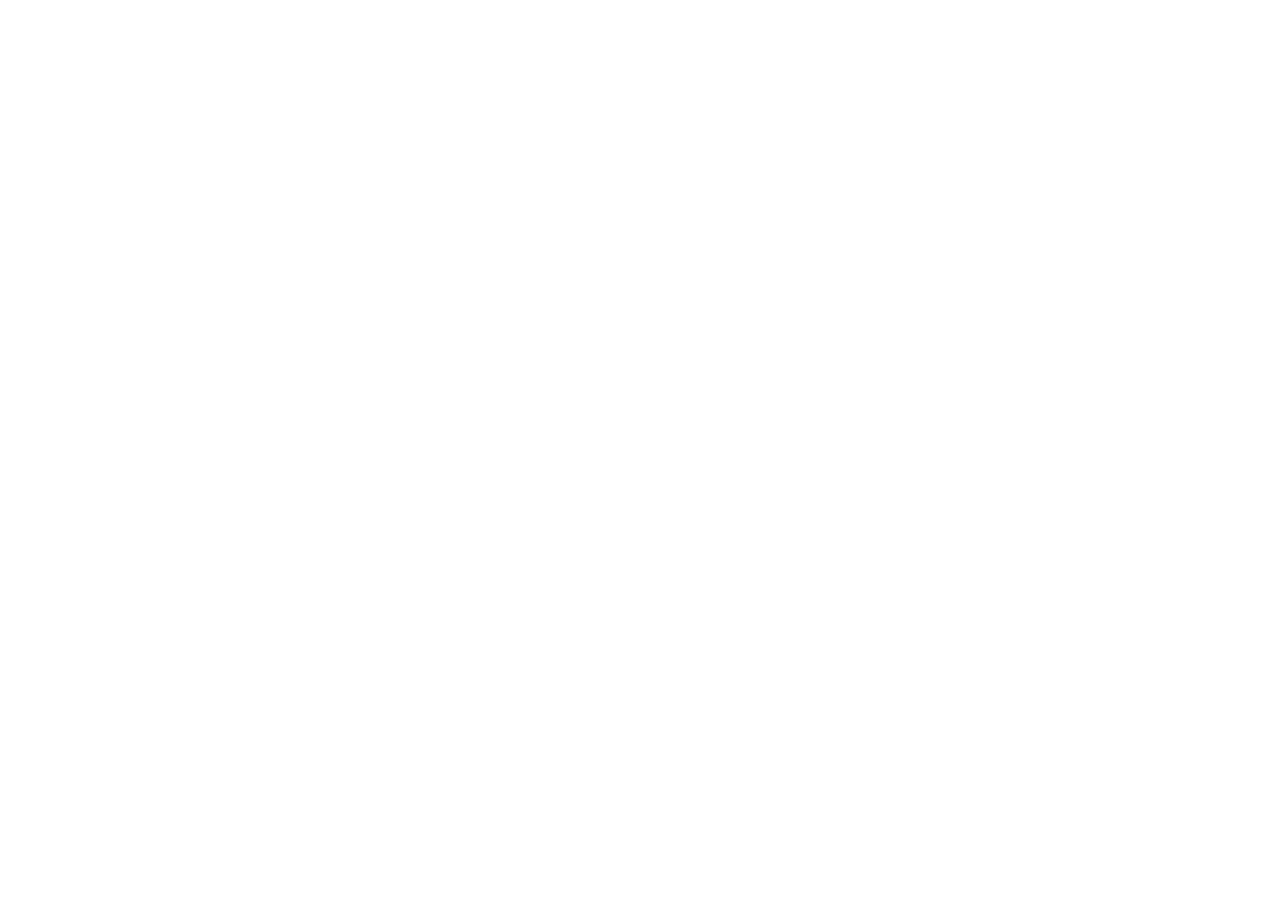
==== odev1/index.html @ 4db3d39c "initial commit" ====
<!DOCTYPE html>
<html lang="tr">
<head>
    <meta charset="UTF-8">
    <meta http-equiv="X-UA-Compatible" content="IE=edge">
    <meta name="viewport" content="width=device-width, initial-scale=1.0">
    <title>odev1</title>
</head>
<body>
    
</body>
</html>
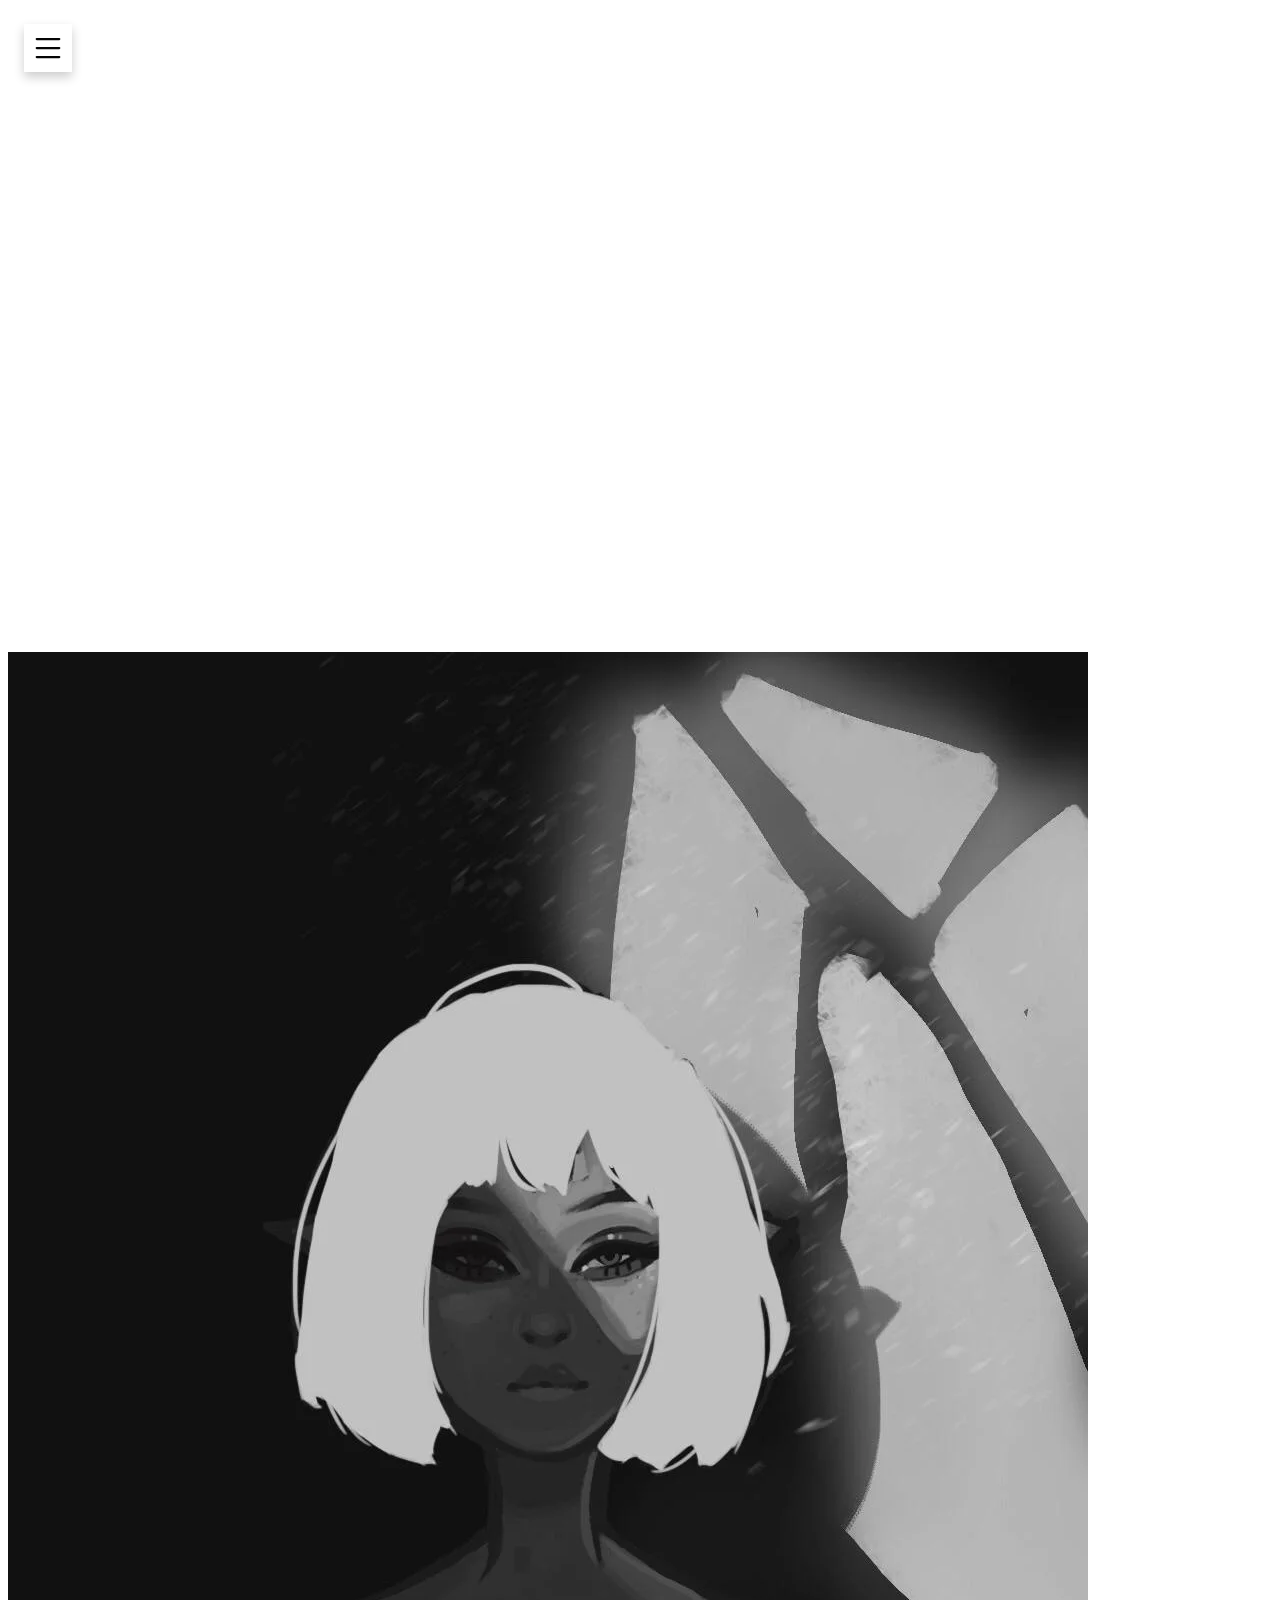
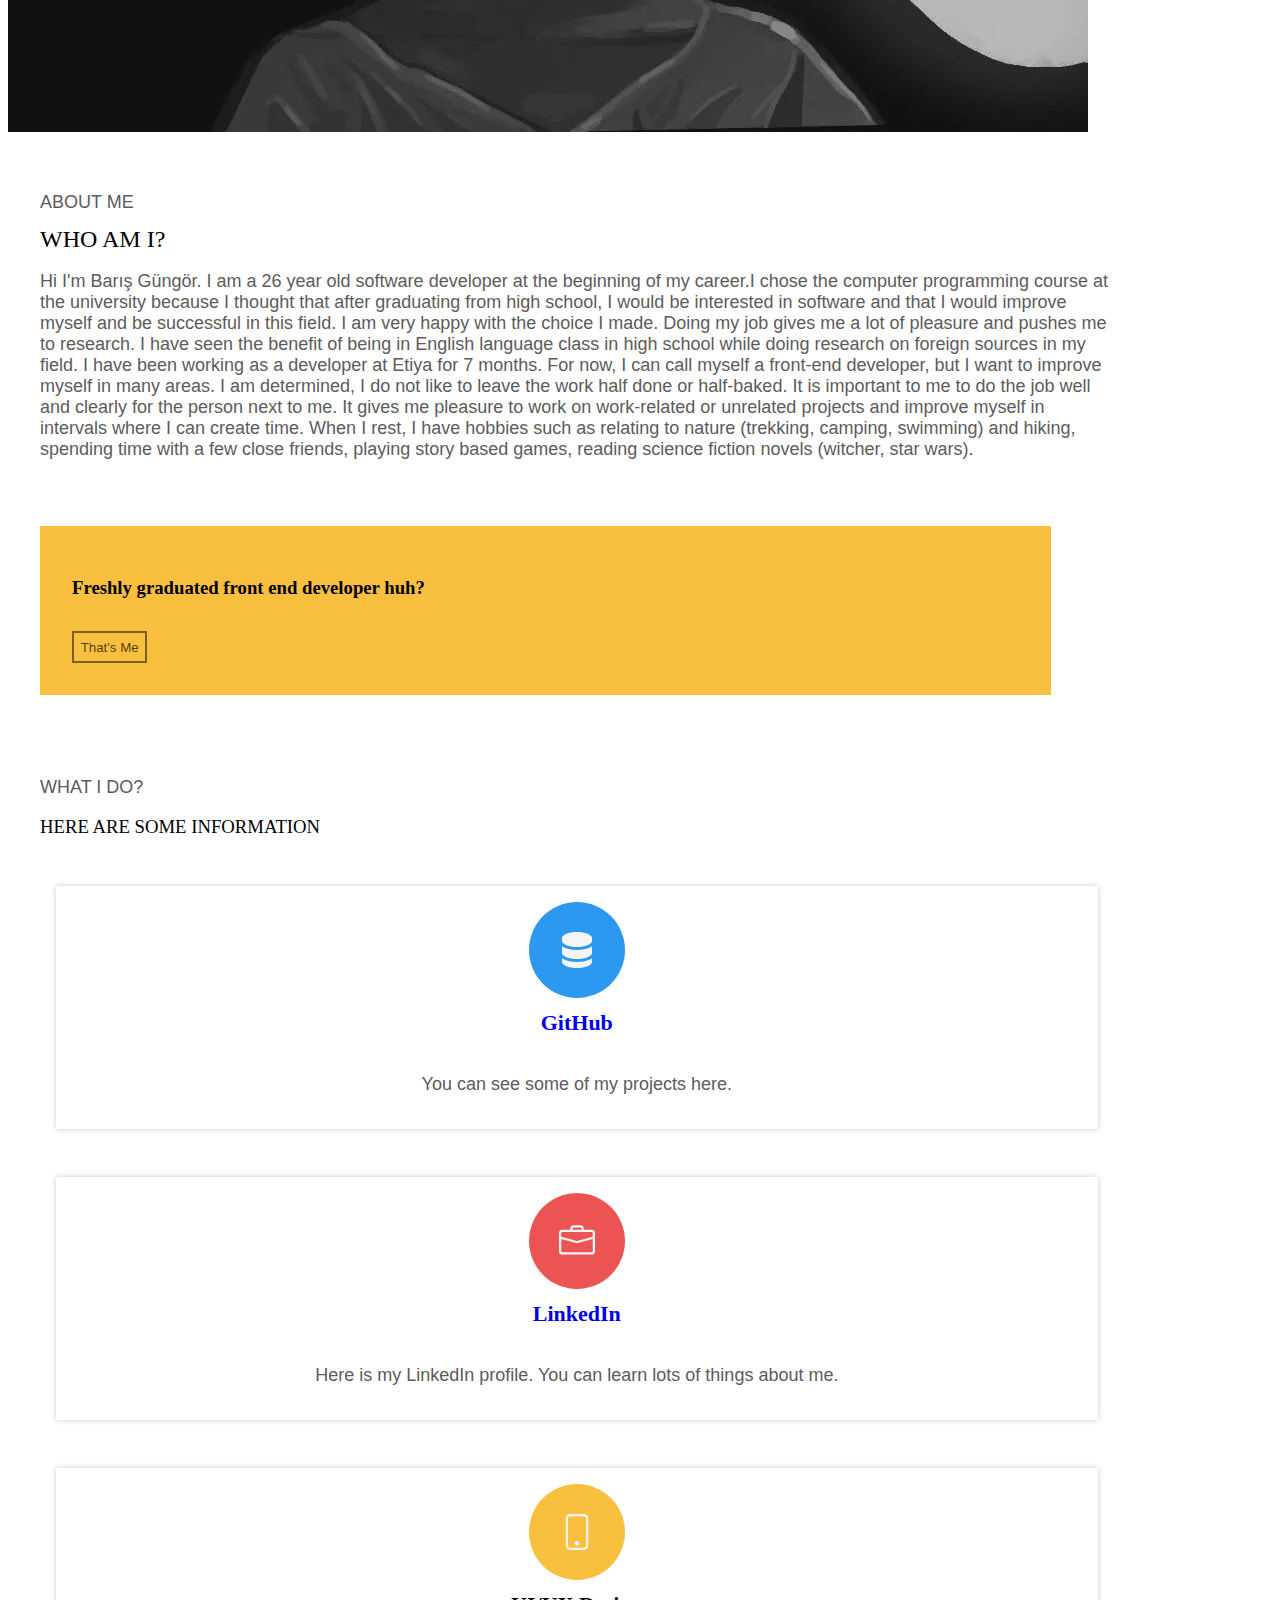
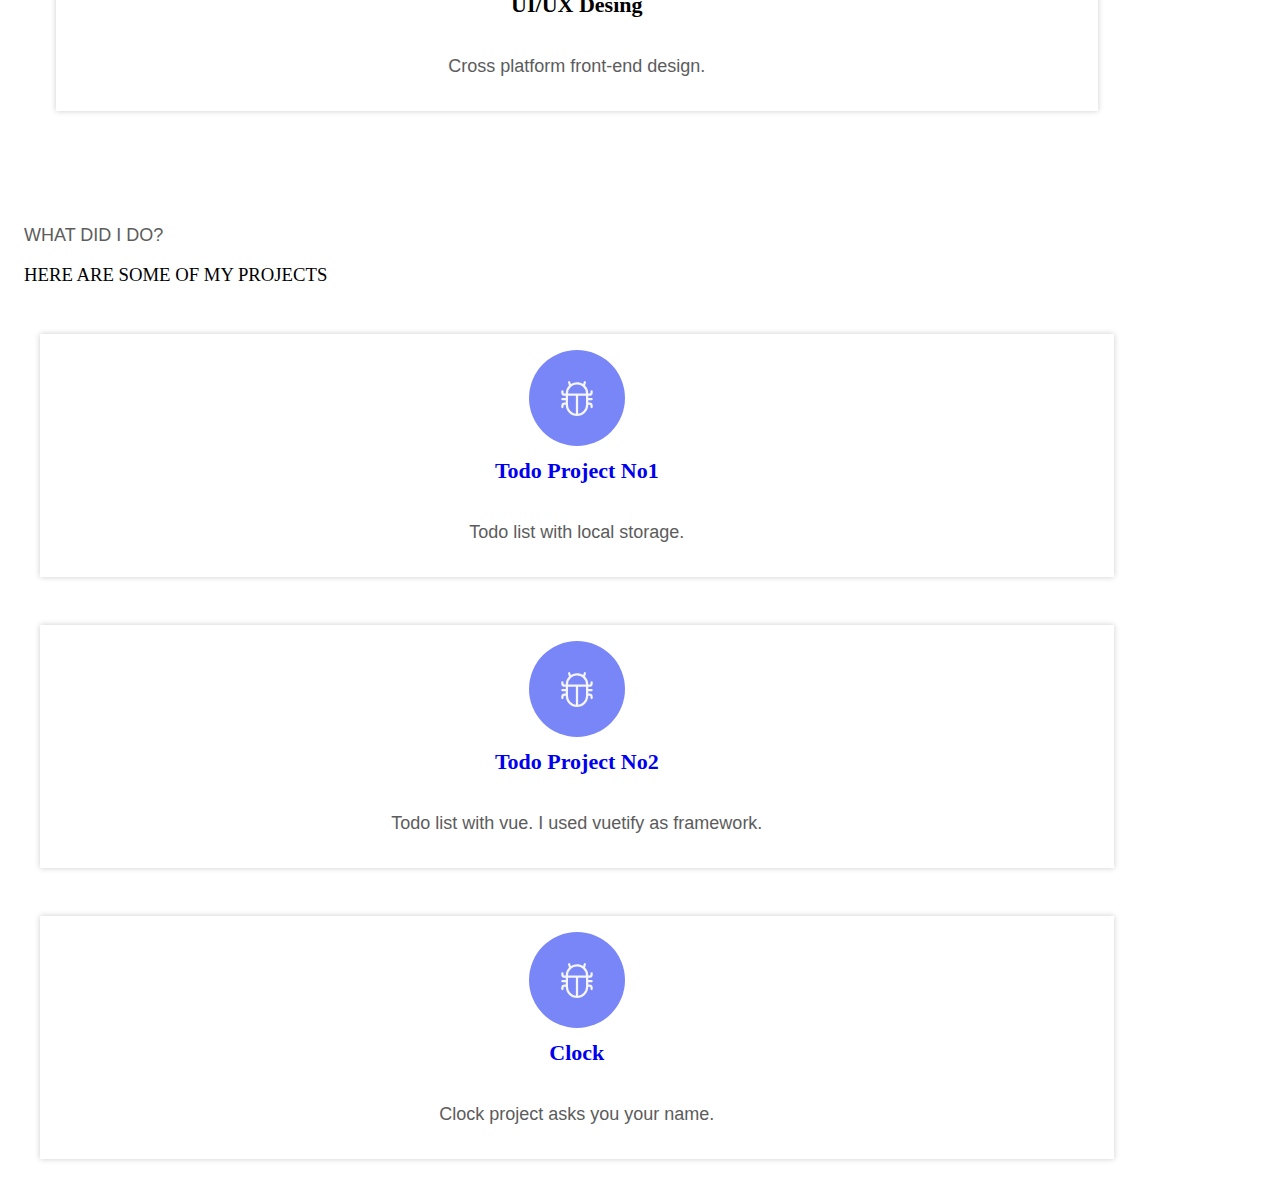
==== commit ab69db9f: "odev1 commit" ====
--- a/odev1/index.html
+++ b/odev1/index.html
@@ -1,12 +1,286 @@
 <!DOCTYPE html>
 <html lang="tr">
+<!--
+Bu benim sıfırdan yaptığım bir portfolio projesi.
+Yan menüyü bootstrapten almak dışında her kodu özenle yazdım.
+
+-->
+
 <head>
-    <meta charset="UTF-8">
-    <meta http-equiv="X-UA-Compatible" content="IE=edge">
-    <meta name="viewport" content="width=device-width, initial-scale=1.0">
-    <title>odev1</title>
+  <meta charset="UTF-8" />
+  <meta http-equiv="X-UA-Compatible" content="IE=edge" />
+  <meta name="viewport" content="width=device-width, initial-scale=1" />
+  <title>My Portfolio</title>
+  <link rel="stylesheet" href="style.css" />
+  <link href="https://cdn.jsdelivr.net/npm/bootstrap@5.1.3/dist/css/bootstrap.min.css" rel="stylesheet"
+    integrity="sha384-1BmE4kWBq78iYhFldvKuhfTAU6auU8tT94WrHftjDbrCEXSU1oBoqyl2QvZ6jIW3" crossorigin="anonymous" />
 </head>
+
 <body>
-    
+  <div class="containerclass">
+    <!-- canvas -->
+    <span class="canvaspart">
+      <button class="canvasbtn" type="button" data-bs-toggle="offcanvas" data-bs-target="#offcanvasScrolling"
+        aria-controls="offcanvasScrolling">
+        <svg xmlns="http://www.w3.org/2000/svg" width="36" height="36" fill="currentColor" class="bi bi-list"
+          viewBox="0 0 16 16">
+          <path fill-rule="evenodd"
+            d="M2.5 12a.5.5 0 0 1 .5-.5h10a.5.5 0 0 1 0 1H3a.5.5 0 0 1-.5-.5zm0-4a.5.5 0 0 1 .5-.5h10a.5.5 0 0 1 0 1H3a.5.5 0 0 1-.5-.5zm0-4a.5.5 0 0 1 .5-.5h10a.5.5 0 0 1 0 1H3a.5.5 0 0 1-.5-.5z" />
+        </svg>
+      </button>
+      <div class="offcanvas offcanvas-start" data-bs-scroll="true" data-bs-backdrop="true" tabindex="-1"
+        id="offcanvasScrolling" aria-labelledby="offcanvasScrollingLabel">
+        <div class="headerbg offcanvas-header">
+          <button type="button" class="btn-close text-reset" data-bs-dismiss="offcanvas" aria-label="Close"></button>
+          <img src="./assets/harvey.jpg" srcset="" />
+          <h1>Barış Güngör</h1>
+          <p><a href="#home">FRONTEND DEV</a> IN TURKEY</p>
+          <div class="navbutton">
+            <button type="button" class="" onclick="window.location.href='#home'">
+              HOME
+            </button>
+            <button type="button" class="" onclick="window.location.href='#about'">
+              ABOUT
+            </button>
+            <!-- <button type="button" class="" onclick="window.location.href='#services'">
+              SERVICES
+            </button> -->
+            <button type="button" class="" onclick="window.location.href='#skills'">
+              SKILLS
+            </button>
+            <button type="button" class="" onclick="window.location.href='#experience'">
+              EXPERIENCE
+            </button>
+            <button type="button" class="" onclick="window.location.href='#education'">
+              EDUCATION
+            </button>
+            <button type="button" class="" onclick="window.location.href='#work'">
+              WORK
+            </button>
+            <!-- <button type="button" class="" onclick="window.location.href='#blog'">
+              BLOG
+            </button> -->
+            <button type="button" class="" onclick="window.location.href='#contact'">
+              CONTACT
+            </button>
+          </div>
+          <p>© Copyright © 2022 All rights reserved</p>
+        </div>
+      </div>
+    </span>
+    <!-- canvas -->
+    <div class="mainclass">
+      <div id="home" class="">
+        <img style="max-width: 100%" src="./assets/main.jpg" srcset="" />
+      </div>
+
+      <div id="about" class="contentitem margintop">
+        <p>ABOUT ME</p>
+        <h2>WHO AM I?</h2>
+        <p>
+          <strong>Hi I'm Barış Güngör.</strong> I am a <span id="aboutage"></span> year old software
+          developer at the beginning of my career.I chose the computer programming course at the university because I
+          thought that after graduating from high school, I would be interested in software and that I would improve
+          myself and be successful in this field. I am very happy with the choice I made. Doing my job gives me a lot of
+          pleasure and pushes me to research. I have seen the benefit of being in English language class in high school
+          while doing research on foreign sources in my field. I have been working as a developer at Etiya for 7 months.
+          For now, I can call myself a front-end developer, but I want to improve myself in many areas. I am determined,
+          I do not like to leave the work half done or half-baked. It is important to me to do the job well and clearly
+          for the person next to me. It gives me pleasure to work on work-related or unrelated projects and improve
+          myself in intervals where I can create time. When I rest, I have hobbies such as relating to nature (trekking,
+          camping, swimming) and hiking, spending time with a few close friends, playing story based games, reading
+          science fiction novels (witcher, star wars).
+        </p>
+
+      </div>
+
+      <div class="hireme">
+        <h3>Freshly graduated front end developer huh?</h3>
+        <button href="#">That's Me</button>
+      </div>
+      <div id="skills" class="contentitem">
+        <p>WHAT I DO?</p>
+        <h3>HERE ARE SOME INFORMATION</h3>
+        <div class="row">
+          <div class="col">
+            <div class="expertisebox" style="background: #2c98f0">
+              <svg xmlns="http://www.w3.org/2000/svg" width="36" height="36" fill="currentColor" class="bi bi-server"
+                viewBox="0 0 16 16">
+                <path
+                  d="M1.333 2.667C1.333 1.194 4.318 0 8 0s6.667 1.194 6.667 2.667V4c0 1.473-2.985 2.667-6.667 2.667S1.333 5.473 1.333 4V2.667z" />
+                <path
+                  d="M1.333 6.334v3C1.333 10.805 4.318 12 8 12s6.667-1.194 6.667-2.667V6.334a6.51 6.51 0 0 1-1.458.79C11.81 7.684 9.967 8 8 8c-1.966 0-3.809-.317-5.208-.876a6.508 6.508 0 0 1-1.458-.79z" />
+                <path
+                  d="M14.667 11.668a6.51 6.51 0 0 1-1.458.789c-1.4.56-3.242.876-5.21.876-1.966 0-3.809-.316-5.208-.876a6.51 6.51 0 0 1-1.458-.79v1.666C1.333 14.806 4.318 16 8 16s6.667-1.194 6.667-2.667v-1.665z" />
+              </svg>
+            </div>
+            <h6><a href="https://github.com/baris-gungor">GitHub</a></h6>
+            <p>
+              You can see some of my projects here.
+            </p>
+          </div>
+          <div class="col">
+            <div class="expertisebox" style="background: rgb(236 84 83)">
+              <svg xmlns="http://www.w3.org/2000/svg" width="36" height="36" fill="currentColor" class="bi bi-briefcase"
+                viewBox="0 0 16 16">
+                <path
+                  d="M6.5 1A1.5 1.5 0 0 0 5 2.5V3H1.5A1.5 1.5 0 0 0 0 4.5v8A1.5 1.5 0 0 0 1.5 14h13a1.5 1.5 0 0 0 1.5-1.5v-8A1.5 1.5 0 0 0 14.5 3H11v-.5A1.5 1.5 0 0 0 9.5 1h-3zm0 1h3a.5.5 0 0 1 .5.5V3H6v-.5a.5.5 0 0 1 .5-.5zm1.886 6.914L15 7.151V12.5a.5.5 0 0 1-.5.5h-13a.5.5 0 0 1-.5-.5V7.15l6.614 1.764a1.5 1.5 0 0 0 .772 0zM1.5 4h13a.5.5 0 0 1 .5.5v1.616L8.129 7.948a.5.5 0 0 1-.258 0L1 6.116V4.5a.5.5 0 0 1 .5-.5z" />
+              </svg>
+            </div>
+            <h6><a href="https://www.linkedin.com/in/gungor-baris/">LinkedIn</a></h6>
+            <p>
+              Here is my LinkedIn profile. You can learn lots of things about me.
+            </p>
+          </div>
+          <div class="col">
+            <div class="expertisebox" style="background: rgb(249 191 63)">
+              <svg xmlns="http://www.w3.org/2000/svg" width="36" height="36" fill="currentColor" class="bi bi-phone"
+                viewBox="0 0 16 16">
+                <path
+                  d="M11 1a1 1 0 0 1 1 1v12a1 1 0 0 1-1 1H5a1 1 0 0 1-1-1V2a1 1 0 0 1 1-1h6zM5 0a2 2 0 0 0-2 2v12a2 2 0 0 0 2 2h6a2 2 0 0 0 2-2V2a2 2 0 0 0-2-2H5z" />
+                <path d="M8 14a1 1 0 1 0 0-2 1 1 0 0 0 0 2z" />
+              </svg>
+            </div>
+            <h6>UI/UX Desing</h6>
+            <p>
+              Cross platform front-end design.
+            </p>
+          </div>
+          <!-- <div class="col">
+            <div class="expertisebox" style="background: rgb(64 84 178)">
+              <svg xmlns="http://www.w3.org/2000/svg" width="36" height="36" fill="currentColor" class="bi bi-bug"
+                viewBox="0 0 16 16">
+                <path
+                  d="M4.355.522a.5.5 0 0 1 .623.333l.291.956A4.979 4.979 0 0 1 8 1c1.007 0 1.946.298 2.731.811l.29-.956a.5.5 0 1 1 .957.29l-.41 1.352A4.985 4.985 0 0 1 13 6h.5a.5.5 0 0 0 .5-.5V5a.5.5 0 0 1 1 0v.5A1.5 1.5 0 0 1 13.5 7H13v1h1.5a.5.5 0 0 1 0 1H13v1h.5a1.5 1.5 0 0 1 1.5 1.5v.5a.5.5 0 1 1-1 0v-.5a.5.5 0 0 0-.5-.5H13a5 5 0 0 1-10 0h-.5a.5.5 0 0 0-.5.5v.5a.5.5 0 1 1-1 0v-.5A1.5 1.5 0 0 1 2.5 10H3V9H1.5a.5.5 0 0 1 0-1H3V7h-.5A1.5 1.5 0 0 1 1 5.5V5a.5.5 0 0 1 1 0v.5a.5.5 0 0 0 .5.5H3c0-1.364.547-2.601 1.432-3.503l-.41-1.352a.5.5 0 0 1 .333-.623zM4 7v4a4 4 0 0 0 3.5 3.97V7H4zm4.5 0v7.97A4 4 0 0 0 12 11V7H8.5zM12 6a3.989 3.989 0 0 0-1.334-2.982A3.983 3.983 0 0 0 8 2a3.983 3.983 0 0 0-2.667 1.018A3.989 3.989 0 0 0 4 6h8z" />
+              </svg>
+            </div>
+            <h6>INNOVATIVE IDEAS</h6>
+            <p>
+              Separated they live in Bookmarksgrove right at the coast of the
+              Semantics
+            </p>
+          </div> -->
+        </div>
+      </div>
+      <div id="experience">
+        <div></div>
+      </div>
+      <div id="education">
+        <div></div>
+      </div>
+      <div id="work" class="workitem">
+        <p>WHAT DID I DO?</p>
+        <h3>HERE ARE SOME OF MY PROJECTS</h3>
+        <div class="row">
+          <div class="col">
+            <div class="expertisebox" style="background: rgb(121, 134, 248)">
+              <svg xmlns="http://www.w3.org/2000/svg" width="36" height="36" fill="currentColor" class="bi bi-bug"
+                viewBox="0 0 16 16">
+                <path
+                  d="M4.355.522a.5.5 0 0 1 .623.333l.291.956A4.979 4.979 0 0 1 8 1c1.007 0 1.946.298 2.731.811l.29-.956a.5.5 0 1 1 .957.29l-.41 1.352A4.985 4.985 0 0 1 13 6h.5a.5.5 0 0 0 .5-.5V5a.5.5 0 0 1 1 0v.5A1.5 1.5 0 0 1 13.5 7H13v1h1.5a.5.5 0 0 1 0 1H13v1h.5a1.5 1.5 0 0 1 1.5 1.5v.5a.5.5 0 1 1-1 0v-.5a.5.5 0 0 0-.5-.5H13a5 5 0 0 1-10 0h-.5a.5.5 0 0 0-.5.5v.5a.5.5 0 1 1-1 0v-.5A1.5 1.5 0 0 1 2.5 10H3V9H1.5a.5.5 0 0 1 0-1H3V7h-.5A1.5 1.5 0 0 1 1 5.5V5a.5.5 0 0 1 1 0v.5a.5.5 0 0 0 .5.5H3c0-1.364.547-2.601 1.432-3.503l-.41-1.352a.5.5 0 0 1 .333-.623zM4 7v4a4 4 0 0 0 3.5 3.97V7H4zm4.5 0v7.97A4 4 0 0 0 12 11V7H8.5zM12 6a3.989 3.989 0 0 0-1.334-2.982A3.983 3.983 0 0 0 8 2a3.983 3.983 0 0 0-2.667 1.018A3.989 3.989 0 0 0 4 6h8z" />
+              </svg>
+            </div>
+            <h6><a href="./projects/to-do-list/index.html">Todo Project No1</a></h6>
+            <p>
+              Todo list with local storage.
+            </p>
+          </div>
+          <div class="col">
+            <div class="expertisebox" style="background: rgb(121, 134, 248)">
+              <svg xmlns="http://www.w3.org/2000/svg" width="36" height="36" fill="currentColor" class="bi bi-bug"
+                viewBox="0 0 16 16">
+                <path
+                  d="M4.355.522a.5.5 0 0 1 .623.333l.291.956A4.979 4.979 0 0 1 8 1c1.007 0 1.946.298 2.731.811l.29-.956a.5.5 0 1 1 .957.29l-.41 1.352A4.985 4.985 0 0 1 13 6h.5a.5.5 0 0 0 .5-.5V5a.5.5 0 0 1 1 0v.5A1.5 1.5 0 0 1 13.5 7H13v1h1.5a.5.5 0 0 1 0 1H13v1h.5a1.5 1.5 0 0 1 1.5 1.5v.5a.5.5 0 1 1-1 0v-.5a.5.5 0 0 0-.5-.5H13a5 5 0 0 1-10 0h-.5a.5.5 0 0 0-.5.5v.5a.5.5 0 1 1-1 0v-.5A1.5 1.5 0 0 1 2.5 10H3V9H1.5a.5.5 0 0 1 0-1H3V7h-.5A1.5 1.5 0 0 1 1 5.5V5a.5.5 0 0 1 1 0v.5a.5.5 0 0 0 .5.5H3c0-1.364.547-2.601 1.432-3.503l-.41-1.352a.5.5 0 0 1 .333-.623zM4 7v4a4 4 0 0 0 3.5 3.97V7H4zm4.5 0v7.97A4 4 0 0 0 12 11V7H8.5zM12 6a3.989 3.989 0 0 0-1.334-2.982A3.983 3.983 0 0 0 8 2a3.983 3.983 0 0 0-2.667 1.018A3.989 3.989 0 0 0 4 6h8z" />
+              </svg>
+            </div>
+            <h6><a href="https://vuetify-todo-baris.netlify.app/#/">Todo Project No2</a></h6>
+            <p>
+              Todo list with vue. I used vuetify as framework.
+            </p>
+          </div>
+          <div class="col">
+            <div class="expertisebox" style="background: rgb(121, 134, 248)">
+              <svg xmlns="http://www.w3.org/2000/svg" width="36" height="36" fill="currentColor" class="bi bi-bug"
+                viewBox="0 0 16 16">
+                <path
+                  d="M4.355.522a.5.5 0 0 1 .623.333l.291.956A4.979 4.979 0 0 1 8 1c1.007 0 1.946.298 2.731.811l.29-.956a.5.5 0 1 1 .957.29l-.41 1.352A4.985 4.985 0 0 1 13 6h.5a.5.5 0 0 0 .5-.5V5a.5.5 0 0 1 1 0v.5A1.5 1.5 0 0 1 13.5 7H13v1h1.5a.5.5 0 0 1 0 1H13v1h.5a1.5 1.5 0 0 1 1.5 1.5v.5a.5.5 0 1 1-1 0v-.5a.5.5 0 0 0-.5-.5H13a5 5 0 0 1-10 0h-.5a.5.5 0 0 0-.5.5v.5a.5.5 0 1 1-1 0v-.5A1.5 1.5 0 0 1 2.5 10H3V9H1.5a.5.5 0 0 1 0-1H3V7h-.5A1.5 1.5 0 0 1 1 5.5V5a.5.5 0 0 1 1 0v.5a.5.5 0 0 0 .5.5H3c0-1.364.547-2.601 1.432-3.503l-.41-1.352a.5.5 0 0 1 .333-.623zM4 7v4a4 4 0 0 0 3.5 3.97V7H4zm4.5 0v7.97A4 4 0 0 0 12 11V7H8.5zM12 6a3.989 3.989 0 0 0-1.334-2.982A3.983 3.983 0 0 0 8 2a3.983 3.983 0 0 0-2.667 1.018A3.989 3.989 0 0 0 4 6h8z" />
+              </svg>
+            </div>
+            <h6><a href="./projects/clock-patika.project/index.html">Clock</a></h6>
+            <p>
+              Clock project asks you your name.
+            </p>
+          </div>
+
+
+
+        </div>
+      </div>
+      <!-- <div id="work" class="workitem">
+        <h3>HERE ARE SOME OF MY PROJECTS</h3>
+        <div class="row ">
+          <div class="col">
+            <div class="expertisebox" style="background: rgb(64 84 178)">
+              <svg xmlns="http://www.w3.org/2000/svg" width="36" height="36" fill="currentColor" class="bi bi-bug"
+                viewBox="0 0 16 16">
+                <path
+                  d="M4.355.522a.5.5 0 0 1 .623.333l.291.956A4.979 4.979 0 0 1 8 1c1.007 0 1.946.298 2.731.811l.29-.956a.5.5 0 1 1 .957.29l-.41 1.352A4.985 4.985 0 0 1 13 6h.5a.5.5 0 0 0 .5-.5V5a.5.5 0 0 1 1 0v.5A1.5 1.5 0 0 1 13.5 7H13v1h1.5a.5.5 0 0 1 0 1H13v1h.5a1.5 1.5 0 0 1 1.5 1.5v.5a.5.5 0 1 1-1 0v-.5a.5.5 0 0 0-.5-.5H13a5 5 0 0 1-10 0h-.5a.5.5 0 0 0-.5.5v.5a.5.5 0 1 1-1 0v-.5A1.5 1.5 0 0 1 2.5 10H3V9H1.5a.5.5 0 0 1 0-1H3V7h-.5A1.5 1.5 0 0 1 1 5.5V5a.5.5 0 0 1 1 0v.5a.5.5 0 0 0 .5.5H3c0-1.364.547-2.601 1.432-3.503l-.41-1.352a.5.5 0 0 1 .333-.623zM4 7v4a4 4 0 0 0 3.5 3.97V7H4zm4.5 0v7.97A4 4 0 0 0 12 11V7H8.5zM12 6a3.989 3.989 0 0 0-1.334-2.982A3.983 3.983 0 0 0 8 2a3.983 3.983 0 0 0-2.667 1.018A3.989 3.989 0 0 0 4 6h8z" />
+              </svg>
+            </div>
+            <h6><a href="./projects/to-do-list/index.html">Todo Project No1</a></h6>
+            <p>
+              Todo list with local storage.
+            </p>
+          </div>
+          <div class="col ">
+            <div class="expertisebox" style="background: #2c98f0">
+              <svg xmlns="http://www.w3.org/2000/svg" width="36" height="36" fill="currentColor" class="bi bi-server"
+                viewBox="0 0 16 16">
+                <path
+                  d="M1.333 2.667C1.333 1.194 4.318 0 8 0s6.667 1.194 6.667 2.667V4c0 1.473-2.985 2.667-6.667 2.667S1.333 5.473 1.333 4V2.667z" />
+                <path
+                  d="M1.333 6.334v3C1.333 10.805 4.318 12 8 12s6.667-1.194 6.667-2.667V6.334a6.51 6.51 0 0 1-1.458.79C11.81 7.684 9.967 8 8 8c-1.966 0-3.809-.317-5.208-.876a6.508 6.508 0 0 1-1.458-.79z" />
+                <path
+                  d="M14.667 11.668a6.51 6.51 0 0 1-1.458.789c-1.4.56-3.242.876-5.21.876-1.966 0-3.809-.316-5.208-.876a6.51 6.51 0 0 1-1.458-.79v1.666C1.333 14.806 4.318 16 8 16s6.667-1.194 6.667-2.667v-1.665z" />
+              </svg>
+            </div>
+            <h6><a href="https://github.com/baris-gungor">GitHub</a></h6>
+            <p>
+              You can see some of my projects here.
+            </p>
+          </div>
+        </div>
+      </div> -->
+
+      <div id="contact">
+        <div></div>
+      </div>
+    </div>
+  </div>
+
+
+
+
+
+
+
+
+  <script src="https://cdn.jsdelivr.net/npm/bootstrap@5.1.3/dist/js/bootstrap.bundle.min.js"
+    integrity="sha384-ka7Sk0Gln4gmtz2MlQnikT1wXgYsOg+OMhuP+IlRH9sENBO0LRn5q+8nbTov4+1p"
+    crossorigin="anonymous"></script>
+  <script>
+    // let userName="Barış Güngör";
+    document.querySelector("#aboutage").innerHTML = ageCalculator()
+    function ageCalculator() {
+      let currentYearVal = new Date();
+      currentYearVal = currentYearVal.getFullYear();
+      let bornYearVal = 2000;
+      let ageVal = currentYearVal - bornYearVal;
+      console.log(ageVal);
+      return ageVal;
+    }
+
+  </script>
 </body>
+
 </html>--- a/odev1/style.css
+++ b/odev1/style.css
@@ -0,0 +1,330 @@
+* {
+    word-wrap: break-word !important;
+    box-sizing: border-box !important;
+    text-decoration: none !important;
+
+}
+
+body {
+    background: rgb(255, 255, 255);
+
+}
+
+p {
+    font-size: 0.7rem;
+    font-family: "Quicksand", Arial, sans-serif;
+}
+
+.containerclass {
+    max-width: 100%;
+    padding: 0rem !important;
+    /* width: 100%; */
+}
+
+.canvaspart .canvasbtn {
+    padding: 6px;
+    display: flex;
+    background: white;
+    color: rgba(0, 0, 0, 0.982);
+    /* border: 1px solid rgba(0, 0, 0, 0.3); */
+    /* border-radius: 6px; */
+    transition: all .25s ease-in-out;
+    box-shadow: 0px 5px 10px 0px rgb(0 0 0 / 20%);
+    border: none;
+    position: fixed;
+    z-index: 1;
+    margin-left: 1rem !important;
+    margin-top: 1rem;
+
+}
+
+.canvaspart .canvasbtn:hover {
+    background: rgb(231, 231, 231) !important;
+    /* border-radius: 10px; */
+    /* border: 1px solid rgba(0, 0, 0, 0.3); */
+}
+
+.canvaspart .canvasbtn:active {
+    background: rgb(195, 195, 195) !important;
+
+}
+
+.offcanvas-header {
+    display: flex;
+    padding: 1rem 1rem;
+    align-items: center;
+    flex-direction: column;
+    text-align: center;
+    overflow-y: auto;
+    overflow-x: hidden;
+}
+
+.offcanvas-start {
+    top: 0;
+    left: 0;
+    width: 40% !important;
+    border: none !important;
+    transform: translateX(-100%);
+}
+
+.offcanvas-header .btn-close {
+    padding: 1.3em 1.3em !important;
+    margin: 0em 0em 0em 80% !important;
+    color: rgba(0, 0, 0, 0.7);
+    display: none;
+}
+
+.headerbg img {
+    width: 85%;
+    border-radius: 50%;
+    margin-top: 0.5em;
+}
+
+.headerbg a {
+    color: #2c98f0;
+}
+
+.navbutton {
+    display: flex;
+    flex-direction: column;
+
+    margin: 0em 0em 1em 0em;
+}
+
+.navbutton button {
+    font-size: 0.9rem;
+    color: rgba(0, 0, 0, .7);
+    background: transparent;
+    border: none;
+    padding: 10px 0px;
+    /* margin: 5px 0px 5px 0px; */
+    transition: all .15s ease-in-out;
+    /* transition: color .15s ease-in-out, background-color .15s ease-in-out, border-color .15s ease-in-out, box-shadow .15s ease-in-out; */
+    cursor: pointer;
+    position: relative;
+    text-decoration: none;
+}
+
+.navbutton button:hover {
+    color: rgba(0, 0, 0, .7);
+}
+
+.navbutton button::before {
+    content: "";
+    position: absolute;
+    display: block;
+    width: 100%;
+    height: 2px;
+    bottom: 0;
+    left: 0;
+    background-color: #2c98f0;
+    transform: scaleX(0);
+    transition: transform 0.3s ease;
+}
+
+.navbutton button:hover::before {
+    transform: scaleX(1);
+}
+
+.navbutton button:focus {
+    color: #2c98f0;
+}
+
+.mainclass {
+    margin:  auto;
+}
+
+.margintop {
+    padding-top: 3% !important;
+}
+
+
+.contentitem {
+    position: relative;
+    padding: 4em 2em;
+    max-width: 90%;
+
+}
+
+#about h2 {
+    margin: -0.2em 0em 0.4em 0em;
+    font-weight: 400;
+}
+
+#about p {
+    max-width: 100%;
+    color: rgb(92, 92, 92);
+}
+
+.hireme {
+    position: relative;
+    padding: 2em 2em;
+    margin: -1em 2em 0em 2em;
+    max-width: 80%;
+    background: #f9bf3f;
+}
+
+.hireme button {
+    /* font-size: 1rem; */
+    color: rgba(0, 0, 0, .7);
+    background: transparent;
+    padding: 0.5em;
+    margin: 1em 0em 0em 0em;
+    border: 2px solid rgba(0, 0, 0, 0.5);
+    transition: all .25s ease-in-out;
+    cursor: pointer;
+    position: relative;
+    text-decoration: none;
+}
+
+.hireme button:hover {
+    background: #bc8f30;
+}
+
+.contentitem p {
+    font-size: 18px;
+    font-weight: 200;
+    color: rgb(92, 92, 92);
+}
+
+.contentitem h3 {
+    margin: 0.2em 0em 1em 0em;
+    font-weight: 400;
+}
+
+.contentitem h6 {
+    margin: 4px 0px 20px 0px;
+    font-size: 22px;
+}
+
+.row {
+    justify-content: center !important;
+    margin: 0em 0em 0em 0em !important;
+    padding: 0em 0em 0em 0em !important;
+
+}
+
+.col {
+    padding: 1em 2em !important;
+    margin: 3em 1em 1em 1em !important;
+    text-align: center;
+    box-shadow: 0 0 6px rgb(0 0 0 / 20%);
+    display: flex;
+    flex-direction: column;
+    align-items: center;
+    /* justify-content: center; */
+}
+
+.expertisebox {
+    color: whitesmoke;
+    margin-top: 0em;
+    margin-bottom: 0.5em;
+    padding: 1em;
+    height: 6em;
+    width: 6em;
+    border-radius: 50%;
+    display: flex;
+    align-items: center;
+    justify-content: center;
+}
+.workitem{
+    position: relative;
+    padding: 1em 1em;
+    max-width: 90%;
+}
+.workitem p {
+    font-size: 18px;
+    font-weight: 200;
+    color: rgb(92, 92, 92);
+}
+
+.workitem h3 {
+    margin: 0.2em 0em 1em 0em;
+    font-weight: 400;
+}
+
+.workitem h6 {
+    margin: 4px 0px 20px 0px;
+    font-size: 22px;
+}
+
+
+@media (min-width:0px) and (max-width:575px) {
+    /* Smartphones 0-575*/
+
+}
+
+@media (min-width:576px) and (max-width:992px) {
+
+    /* tablets 576-992 */
+    .offcanvas-start {
+        width: 30% !important;
+
+    }
+}
+
+@media (min-width:992px) and (max-width:1400px) {
+
+    /* pc 992-1400 */
+    .offcanvas-start {
+        width: 20% !important;
+    }
+
+}
+
+@media (min-width:1400px) {
+
+    /* big screen 1400>.... */
+    .containerclass {
+        max-width: 60%;
+        margin: 0px auto;
+    }
+
+    .offcanvas-start {
+        width: 20% !important;
+
+    }
+
+
+}
+
+@media (min-width:1800px) {
+
+    /*big screen 1400>....  */
+    .containerclass {
+        /* font-size: 24px !important; */
+        max-width: 50%;
+        margin: 0px auto;
+    }
+
+}
+
+
+
+/* scrollbar */
+::-webkit-scrollbar-track {
+    --webkit-box-shadow: inset 0 0 6px rgba(0, 0, 0, 0.3);
+
+    border-radius: 2px;
+}
+
+::-webkit-scrollbar {
+    width: 8px;
+    background-color: transparent !important;
+    margin-top: 10px;
+    border-radius: 10px;
+}
+
+::-webkit-scrollbar-thumb {
+    border-radius: 10px;
+    background: rgb(165, 165, 165);
+    /* background-image: -webkit-gradient(linear,
+left bottom,
+left top,
+color-stop(0.80, rgb(219, 219, 219)),
+color-stop(0.50, rgb(160, 160, 160)),
+color-stop(0.10, rgb(109, 109, 109)));
+*/
+}
+
+/* scrollbar */